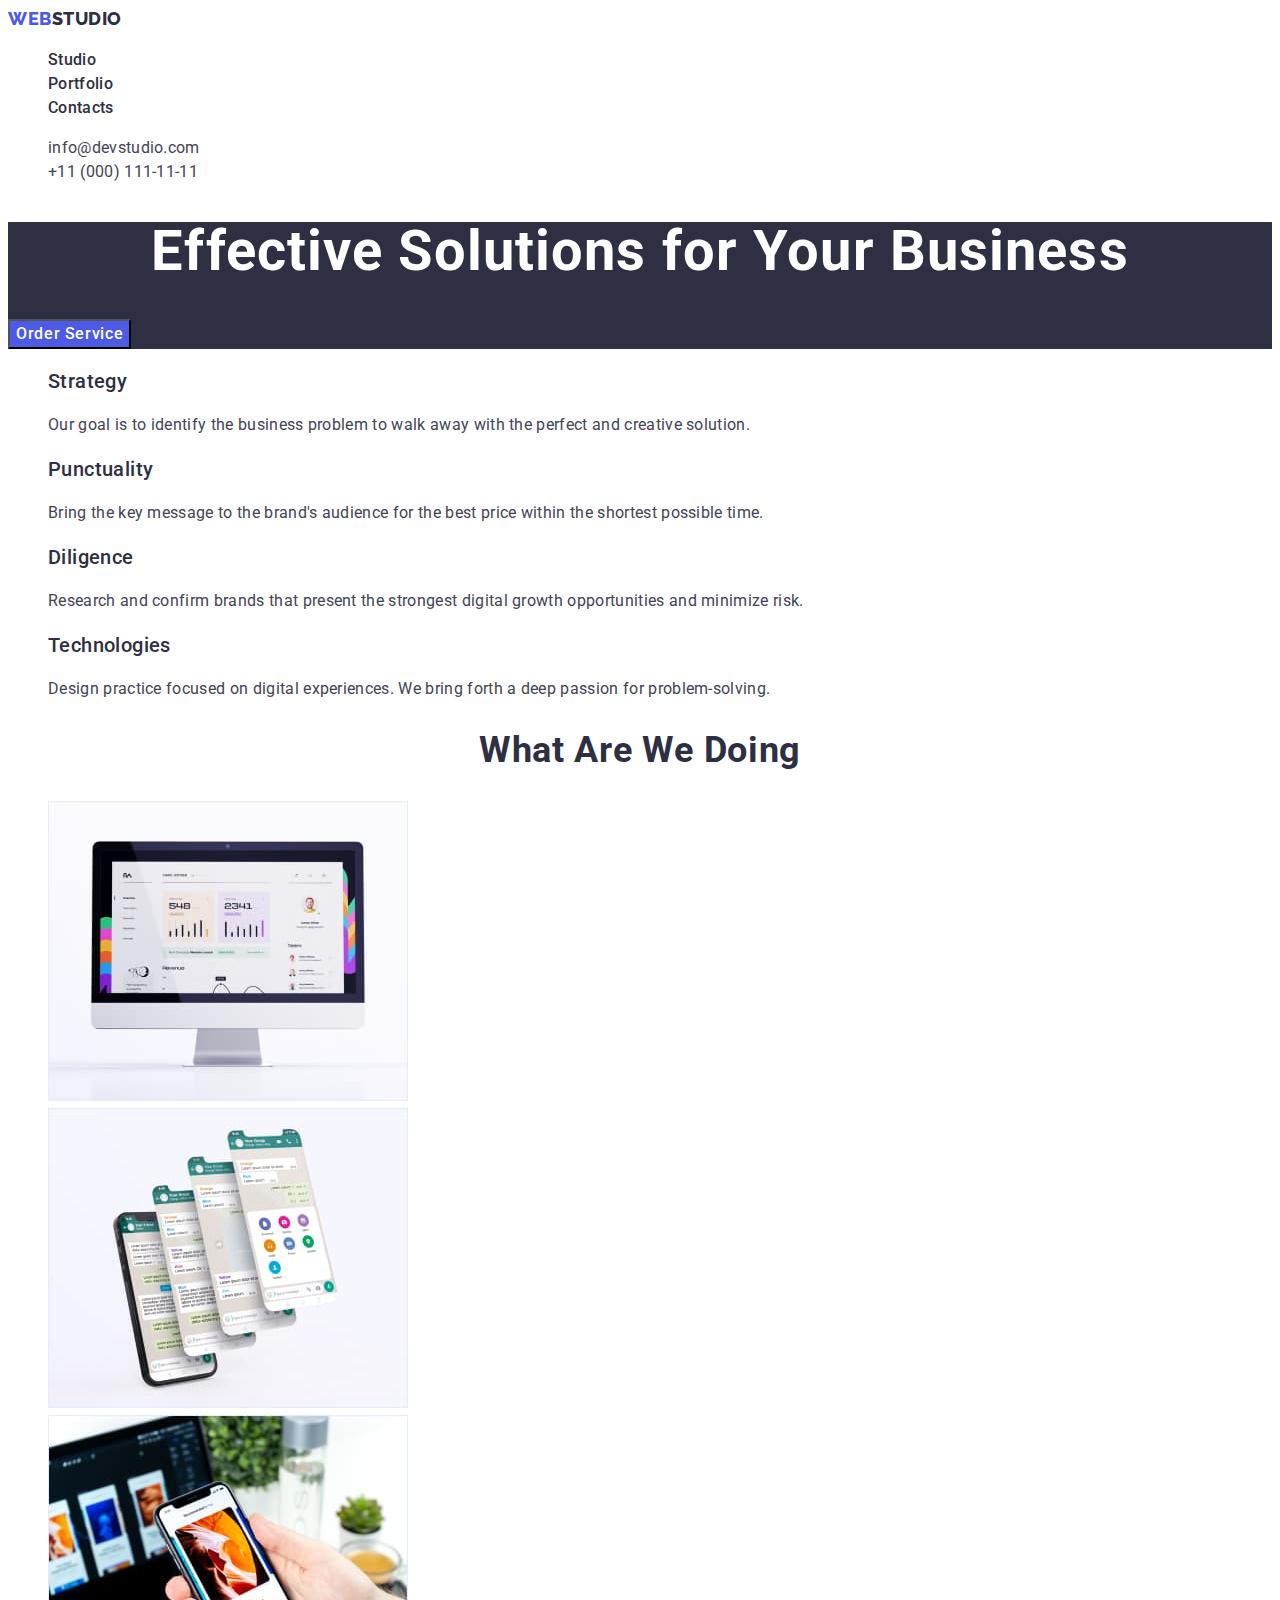
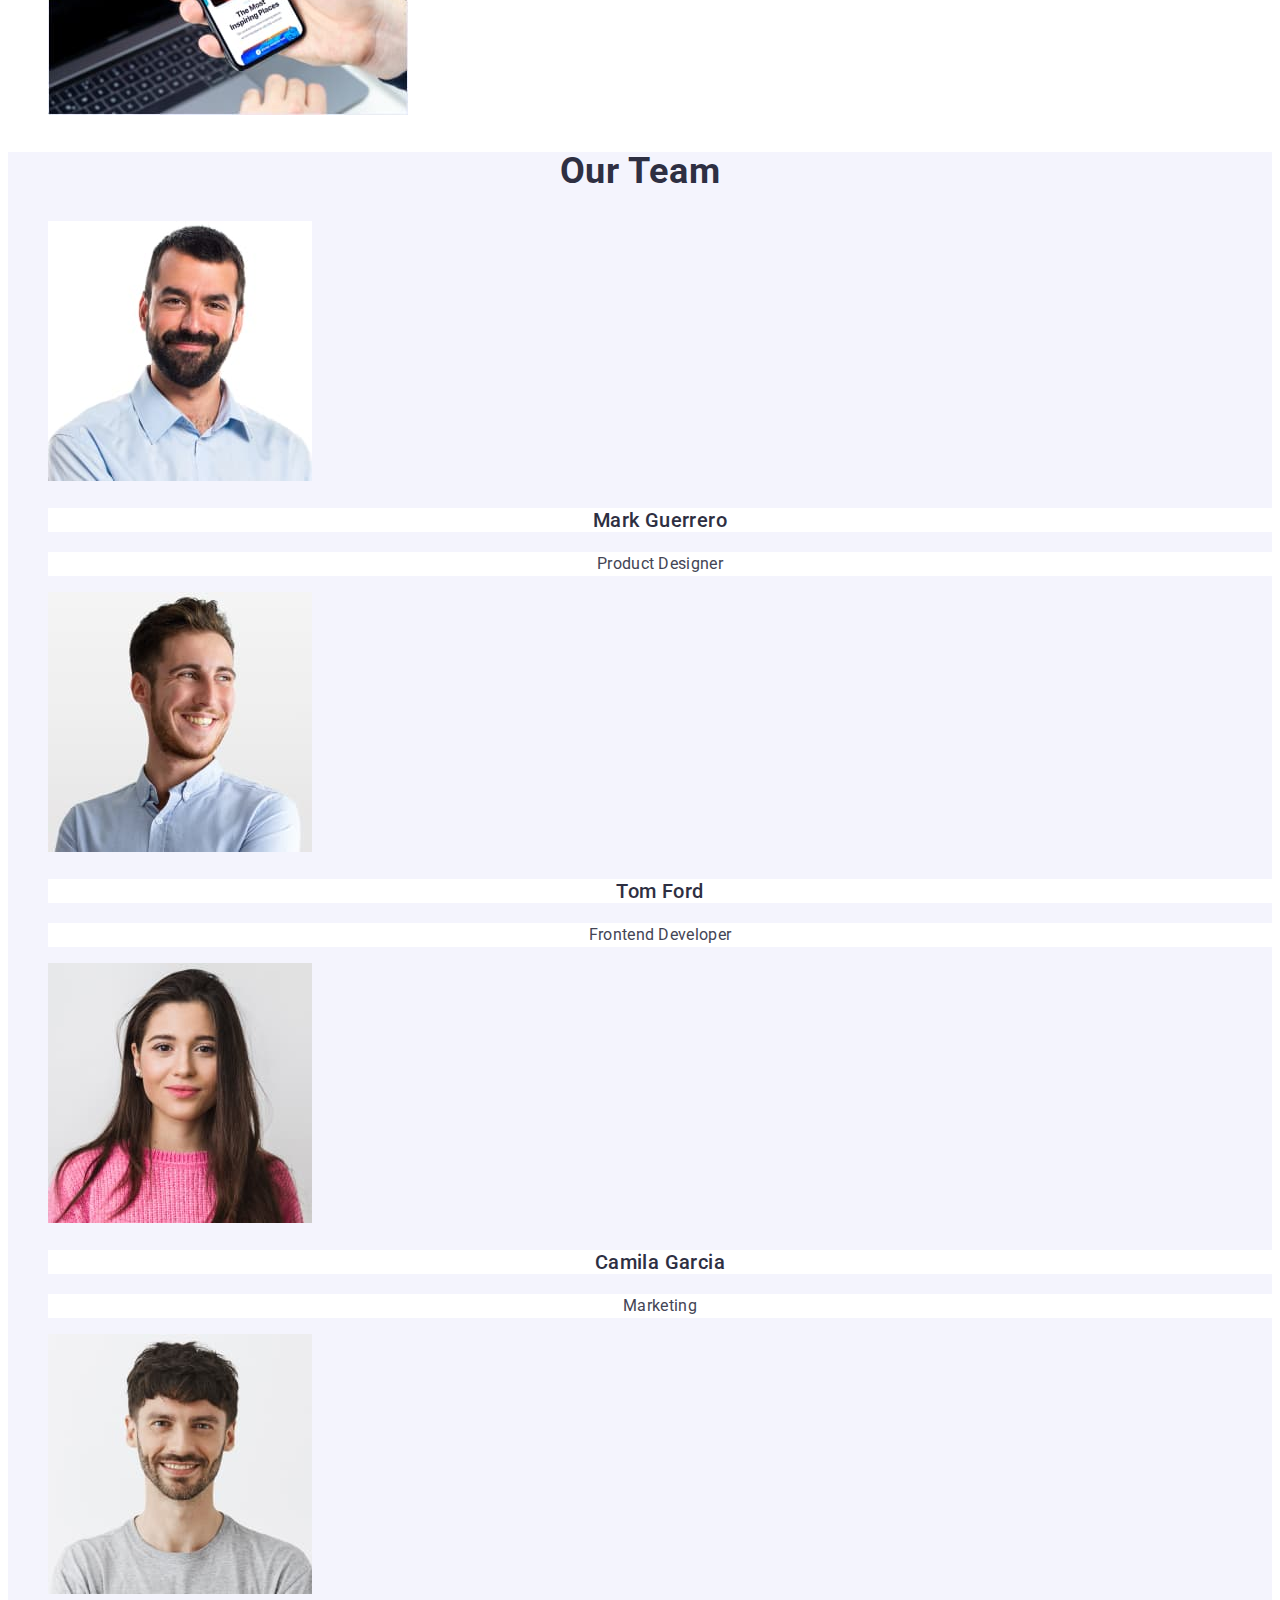
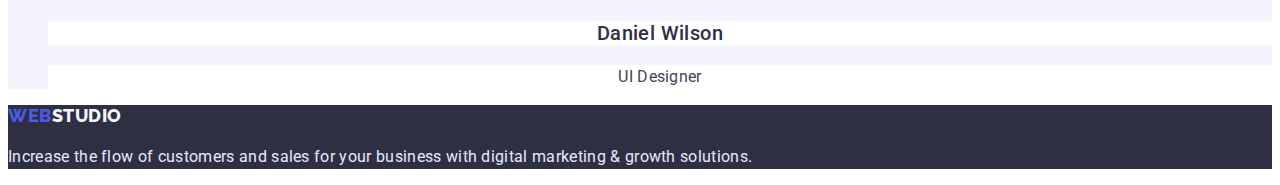
==== index.html @ 1eaaf230 "Initial commit" ====
<!DOCTYPE html>
<html lang="en">
  <head>
    <meta charset="UTF-8" />
    <meta http-equiv="X-UA-Compatible" content="IE=edge" />
    <meta name="viewport" content="width=device-width, initial-scale=1.0" />
    <title>WebStudio</title>
    <link rel="preconnect" href="https://fonts.googleapis.com" />
    <link rel="preconnect" href="https://fonts.gstatic.com" crossorigin />
    <link
      href="https://fonts.googleapis.com/css2?family=Raleway:wght@800&family=Roboto:wght@400;500;700;900&display=swap"
      rel="stylesheet"
    />
    <link rel="stylesheet" href="./css/styles.css" />
  </head>

  <body>
    <!-- Header -->
    <header>
      <nav>
        <a class="logo-link link" href="./index.html"
          >Web<span class="logo-element">Studio</span></a
        >
        <ul class="nav-list list">
          <li>
            <a class="nav-link link" href="./index.html">Studio</a>
          </li>
          <li>
            <a class="nav-link link" href="./portfolio.html">Portfolio</a>
          </li>
          <li><a class="nav-link link" href="">Contacts</a></li>
        </ul>
      </nav>
      <address class="adress">
        <ul class="list">
          <li>
            <a class="link address-link" href="mailto:info@devstudio.com"
              >info@devstudio.com</a
            >
          </li>
          <li>
            <a class="link address-link" href="tel:+110001111111"
              >+11 (000) 111-11-11</a
            >
          </li>
        </ul>
      </address>
    </header>

    <main>
      <!-- Hero -->

      <section class="hero-section">
        <h1 class="hero-caption">Effective Solutions for Your Business</h1>
        <button type="button" class="button">Order Service</button>
      </section>

      <!-- Our features -->

      <section class="section">
        <h2 class="section-caption hidden">Our features</h2>
        <ul class="list">
          <li>
            <h3 class="section-title">Strategy</h3>
            <p class="section-text">
              Our goal is to identify the business problem to walk away with the
              perfect and creative solution.
            </p>
          </li>
          <li>
            <h3 class="section-title">Punctuality</h3>
            <p class="section-text">
              Bring the key message to the brand's audience for the best price
              within the shortest possible time.
            </p>
          </li>
          <li>
            <h3 class="section-title">Diligence</h3>
            <p class="section-text">
              Research and confirm brands that present the strongest digital
              growth opportunities and minimize risk.
            </p>
          </li>
          <li>
            <h3 class="section-title">Technologies</h3>
            <p class="section-text">
              Design practice focused on digital experiences. We bring forth a
              deep passion for problem-solving.
            </p>
          </li>
        </ul>
      </section>

      <!-- What are we doing -->

      <section class="section">
        <h2 class="section-caption">What are we doing</h2>
        <ul class="list">
          <li>
            <img
              src="./images/s3img1.jpg"
              alt="a computer with an open website"
              width="360"
              height="300"
            />
          </li>
          <li>
            <img
              src="./images/s3img2.jpg"
              alt="smartphone with open aplications"
              width="360"
              height="300"
            />
          </li>
          <li>
            <img
              src="./images/s3img3.jpg"
              alt="smartphone with laptop on background"
              width="360"
              height="300"
            />
          </li>
        </ul>
      </section>

      <!-- Our Team -->

      <section class="section team">
        <h2 class="section-caption">Our team</h2>
        <ul class="list">
          <li>
            <img
              src="./images/s4img1.jpg"
              alt="Mark Guerrero's photo"
              width="264"
              height="260"
            />
            <h3 class="section-title">Mark Guerrero</h3>
            <p class="section-text">Product Designer</p>
          </li>
          <li>
            <img
              src="./images/s4img2.jpg"
              alt="Tom Ford's photo"
              width="264"
              height="260"
            />
            <h3 class="section-title">Tom Ford</h3>
            <p class="section-text">Frontend Developer</p>
          </li>
          <li>
            <img
              src="./images/s4img3.jpg"
              alt="Camila Garcia's photo"
              width="264"
              height="260"
            />
            <h3 class="section-title">Camila Garcia</h3>
            <p class="section-text">Marketing</p>
          </li>
          <li>
            <img
              src="./images/s4img4.jpg"
              alt="Daniel Wilson's photo"
              width="264"
              height="260"
            />
            <h3 class="section-title">Daniel Wilson</h3>
            <p class="section-text">UI Designer</p>
          </li>
        </ul>
      </section>
    </main>

    <!-- Footer -->

    <footer class="footer">
      <a class="link footer-link" href="./index.html"
        >Web<span class="footer-element">Studio</span></a
      >
      <p class="footer-text">
        Increase the flow of customers and sales for your business with digital
        marketing & growth solutions.
      </p>
    </footer>
  </body>
</html>
---- css/styles.css ----
:root {
  --iris-brand-color: #4d5ae5;
  --ocean-pressed-color: #404bbf;
  --navyblue-dark-color: #2e2f42;
  --green-success-color: #31d0aa;
  --slate-text-color: #434455;
  --lightslate-subtle-color: #8e8f99;
  --cornflower-accent-color: #e7e9fc;
  --cloud-light-color: #f4f4fd;
  --navyblue-modal-color: rgba(46, 47, 66, 0.4);
  --grey-hero-color: rgba(46, 47, 66, 0.7);
  --main-color: #fff;
  --font-weight-caption: 700;
  --font-size-caption: 36px;
  --font-weight-title: 500;
  --font-size-title: 20px;
}

/* --- Common styles --- */

body {
  font-family: "Roboto", sans-serif;
  line-height: 1.5;
  letter-spacing: 0.02em;
  color: var(--slate-text-color);
  background-color: var(--main-color);
}

.hidden {
  display: none;
}

.link {
  text-decoration: none;
}

.list {
  list-style: none;
}

.section-caption {
  font-weight: var(--font-weight-caption);
  font-size: var(--font-size-caption);
  line-height: 1.11;
  text-align: center;
  letter-spacing: 0.02em;
  text-transform: capitalize;
  color: var(--navyblue-dark-color);
}

.section-title {
  font-weight: var(--font-weight-title);
  font-size: var(--font-size-title);
  line-height: 1.2;
  letter-spacing: 0.02em;
  color: var(--navyblue-dark-color);
}

.section-text {
  font-size: 16px;
  line-height: 1.5;
  letter-spacing: 0.02em;
  color: var(--slate-text-color);
}

.button {
  cursor: pointer;
  font-family: "Roboto", sans-serif;
  font-weight: var(--font-weight-title);
  font-size: 16px;
  line-height: 1.5;
  letter-spacing: 0.04em;
  color: var(--main-color);
  background-color: var(--iris-brand-color);
}

.button:hover {
  background-color: var(--ocean-pressed-color);
}

/* --- Header --- */

.logo-link {
  font-family: "Raleway", sans-serif;
  font-weight: 800;
  font-size: 18px;
  /* autocheck error */
  line-height: 1.17;
  letter-spacing: 0.03em;
  text-transform: uppercase;
  color: var(--iris-brand-color);
}

.logo-element {
  color: var(--navyblue-dark-color);
}

.nav-link {
  font-weight: 500;
  font-size: 16px;
  line-height: 1.5;
  letter-spacing: 0.02em;
  color: var(--navyblue-dark-color);
}

.nav-link:hover,
.nav-link:focus {
  color: var(--ocean-pressed-color);
}

/* .nav-list .link.active {
  color: var(--ocean-pressed-color);
} */

.adress {
  font-style: normal;
}
.address-link {
  color: var(--slate-text-color);
}

.address-link:hover,
.address-link:focus {
  color: var(--ocean-pressed-color);
}

/* --- Hero section ---  */
.hero-section {
  background-color: var(--navyblue-dark-color);
}

.hero-caption {
  font-weight: var(--font-weight-caption);
  font-size: 56px;
  line-height: 1.07;
  text-align: center;
  letter-spacing: 0.02em;
  color: var(--main-color);
}

/* --- Our features section --- */
/* --- What are we doing section --- */

/* --- Our Team Section--- */

.team .section-title,
.team .section-text {
  background-color: var(--main-color);
  text-align: center;
}

.team {
  background-color: var(--cloud-light-color);
}

/* --- Footer --- */

.footer {
  background-color: var(--navyblue-dark-color);
}

.footer-link {
  font-family: "Raleway", sans-serif;
  font-weight: 800;
  font-size: 18px;
  line-height: 1.17;
  letter-spacing: 0.03em;
  text-transform: uppercase;
  color: var(--iris-brand-color);
}

.footer-element {
  color: var(--cloud-light-color);
}

.footer-text {
  color: var(--cornflower-accent-color);
}

/* --- Portfolio page --- */

.examples .button {
  color: var(--iris-brand-color);
  background-color: var(--cloud-light-color);
}

.examples .button:hover {
  color: var(--main-color);
  background-color: var(--ocean-pressed-color);
}
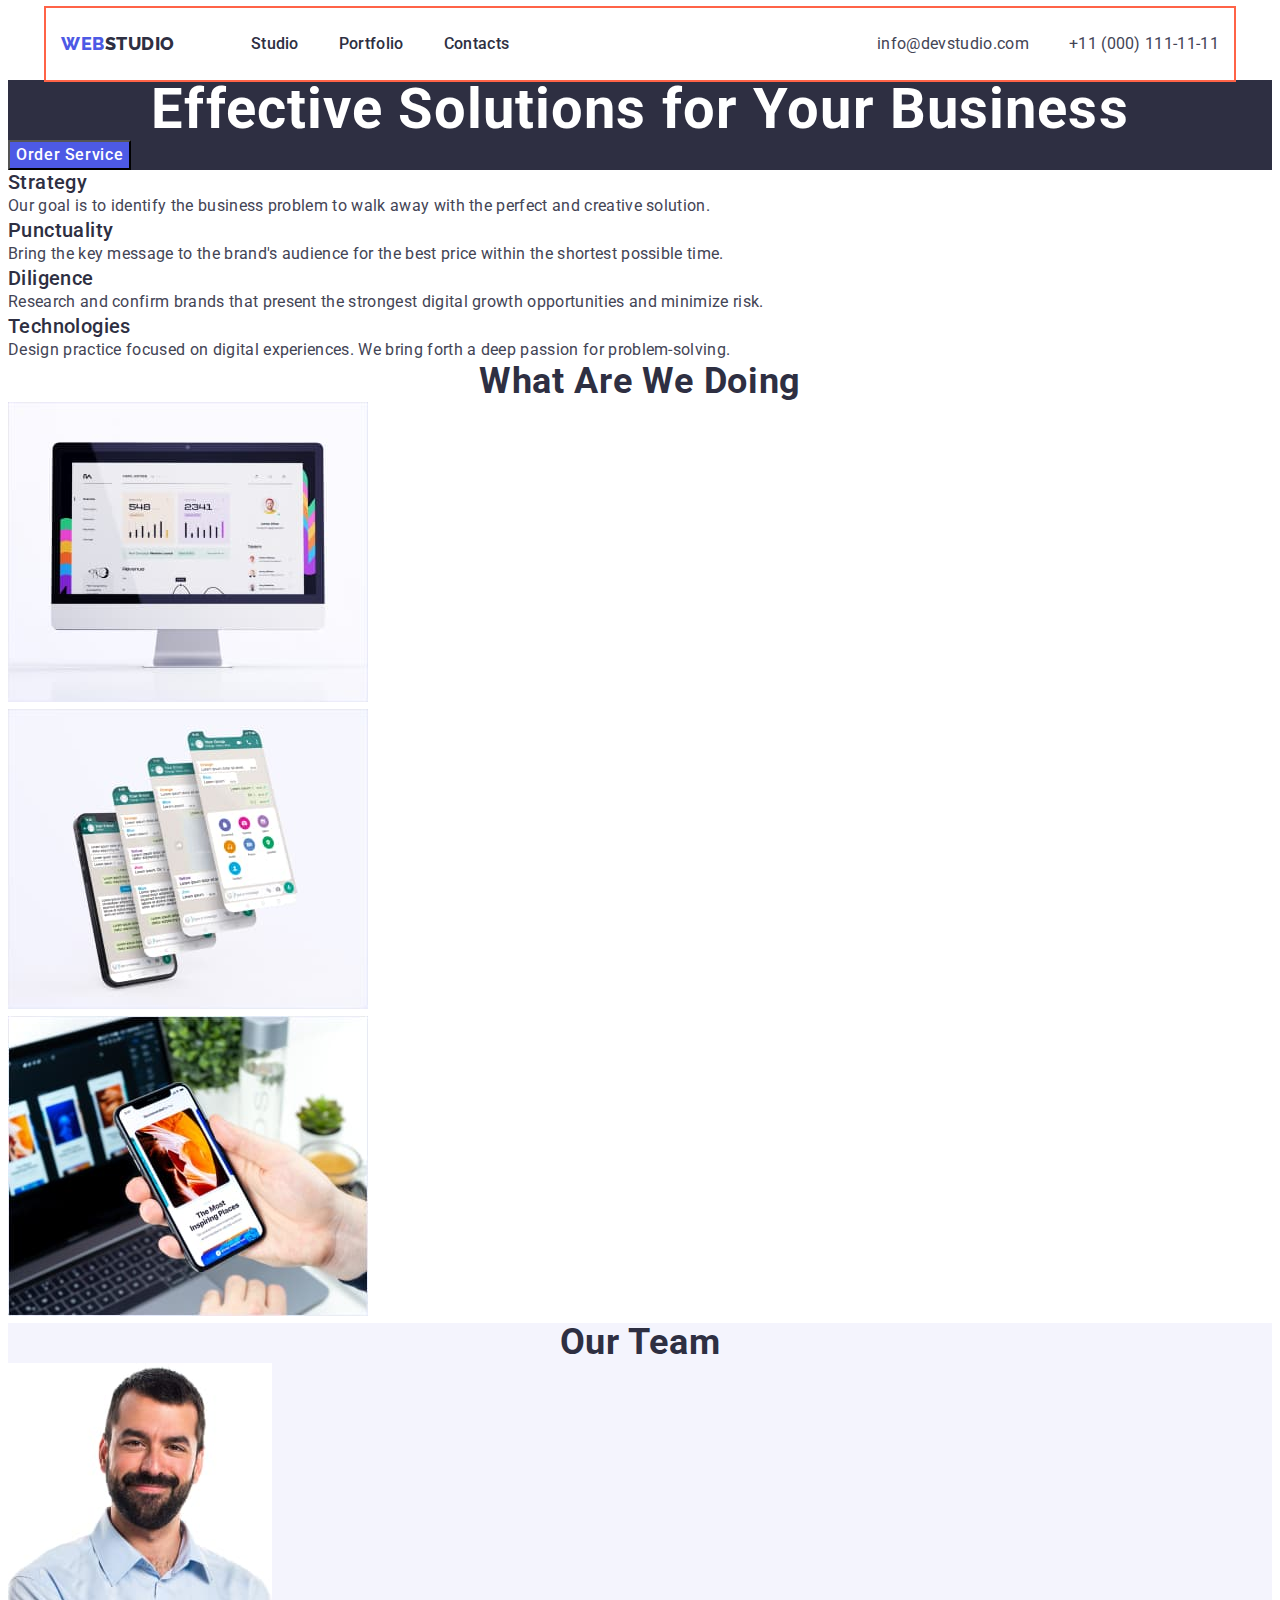
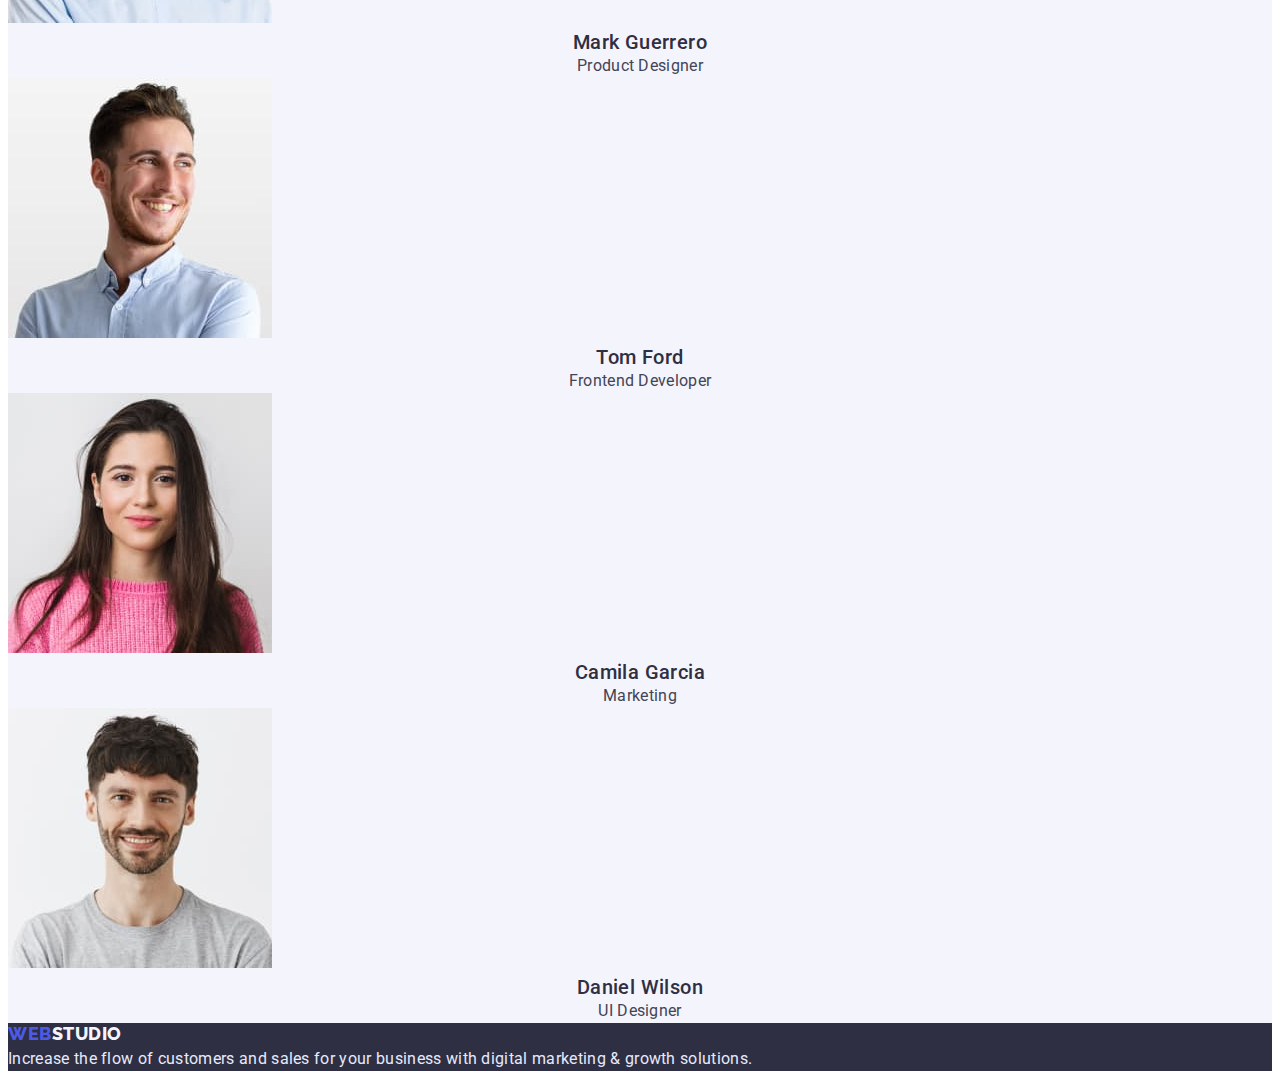
==== commit 94f24ad2: "header changes" ====
--- a/index.html
+++ b/index.html
@@ -5,6 +5,13 @@
     <meta http-equiv="X-UA-Compatible" content="IE=edge" />
     <meta name="viewport" content="width=device-width, initial-scale=1.0" />
     <title>WebStudio</title>
+    <link
+      rel="stylesheet"
+      href="https://cdnjs.cloudflare.com/ajax/libs/modern-normalize/1.1.0/modern-normalize.min.css"
+      integrity="sha512-wpPYUAdjBVSE4KJnH1VR1HeZfpl1ub8YT/NKx4PuQ5NmX2tKuGu6U/JRp5y+Y8XG2tV+wKQpNHVUX03MfMFn9Q=="
+      crossorigin="anonymous"
+      referrerpolicy="no-referrer"
+    />
     <link rel="preconnect" href="https://fonts.googleapis.com" />
     <link rel="preconnect" href="https://fonts.gstatic.com" crossorigin />
     <link
@@ -16,35 +23,37 @@
 
   <body>
     <!-- Header -->
-    <header>
-      <nav>
-        <a class="logo-link link" href="./index.html"
-          >Web<span class="logo-element">Studio</span></a
-        >
-        <ul class="nav-list list">
-          <li>
-            <a class="nav-link link" href="./index.html">Studio</a>
-          </li>
-          <li>
-            <a class="nav-link link" href="./portfolio.html">Portfolio</a>
-          </li>
-          <li><a class="nav-link link" href="">Contacts</a></li>
-        </ul>
-      </nav>
-      <address class="adress">
-        <ul class="list">
-          <li>
-            <a class="link address-link" href="mailto:info@devstudio.com"
-              >info@devstudio.com</a
-            >
-          </li>
-          <li>
-            <a class="link address-link" href="tel:+110001111111"
-              >+11 (000) 111-11-11</a
-            >
-          </li>
-        </ul>
-      </address>
+    <header class="header">
+      <div class="container header-container">
+        <nav class="nav-container">
+          <a class="logo-link link" href="./index.html"
+            >Web<span class="logo-element">Studio</span></a
+          >
+          <ul class="nav-list list">
+            <li>
+              <a class="nav-link link" href="./index.html">Studio</a>
+            </li>
+            <li>
+              <a class="nav-link link" href="./portfolio.html">Portfolio</a>
+            </li>
+            <li><a class="nav-link link" href="">Contacts</a></li>
+          </ul>
+        </nav>
+        <address class="adress">
+          <ul class="address-list list">
+            <li>
+              <a class="link address-link" href="mailto:info@devstudio.com"
+                >info@devstudio.com</a
+              >
+            </li>
+            <li>
+              <a class="link address-link" href="tel:+110001111111"
+                >+11 (000) 111-11-11</a
+              >
+            </li>
+          </ul>
+        </address>
+      </div>
     </header>
 
     <main>
--- a/css/styles.css
+++ b/css/styles.css
@@ -20,12 +20,24 @@
 
 body {
   font-family: "Roboto", sans-serif;
+  font-size: 16px;
   line-height: 1.5;
   letter-spacing: 0.02em;
   color: var(--slate-text-color);
   background-color: var(--main-color);
 }
 
+h1,
+h2,
+h3,
+h4,
+h5,
+h6,
+p,
+ul {
+  margin: 0;
+}
+
 .hidden {
   display: none;
 }
@@ -36,6 +48,8 @@
 
 .list {
   list-style: none;
+  padding: 0;
+  margin: 0;
 }
 
 .section-caption {
@@ -78,29 +92,56 @@
   background-color: var(--ocean-pressed-color);
 }
 
-/* --- Header --- */
+.container {
+  width: 1158px;
+  padding: 0 15px;
+  margin: 0 auto;
+  outline: 2px solid tomato;
+}
+
+/* ---------- Header ---------- */
+
+.header-container {
+  display: flex;
+  align-items: center;
+}
+
+.nav-container {
+  display: flex;
+  align-items: center;
+}
 
 .logo-link {
   font-family: "Raleway", sans-serif;
   font-weight: 800;
   font-size: 18px;
-  /* autocheck error */
   line-height: 1.17;
   letter-spacing: 0.03em;
   text-transform: uppercase;
   color: var(--iris-brand-color);
+  padding-top: 24px;
+  padding-bottom: 24px;
 }
 
 .logo-element {
   color: var(--navyblue-dark-color);
 }
 
+.nav-list {
+  display: flex;
+  margin-left: 76px;
+  gap: 40px;
+}
+
 .nav-link {
+  display: block;
   font-weight: 500;
   font-size: 16px;
   line-height: 1.5;
   letter-spacing: 0.02em;
   color: var(--navyblue-dark-color);
+  padding-top: 24px;
+  padding-bottom: 24px;
 }
 
 .nav-link:hover,
@@ -108,15 +149,20 @@
   color: var(--ocean-pressed-color);
 }
 
-/* .nav-list .link.active {
-  color: var(--ocean-pressed-color);
-} */
-
 .adress {
   font-style: normal;
-}
+  margin-left: auto;
+}
+
+.address-list {
+  display: flex;
+  gap: 40px;
+}
+
 .address-link {
   color: var(--slate-text-color);
+  padding-top: 24px;
+  padding-bottom: 24px;
 }
 
 .address-link:hover,
@@ -145,7 +191,6 @@
 
 .team .section-title,
 .team .section-text {
-  background-color: var(--main-color);
   text-align: center;
 }
 
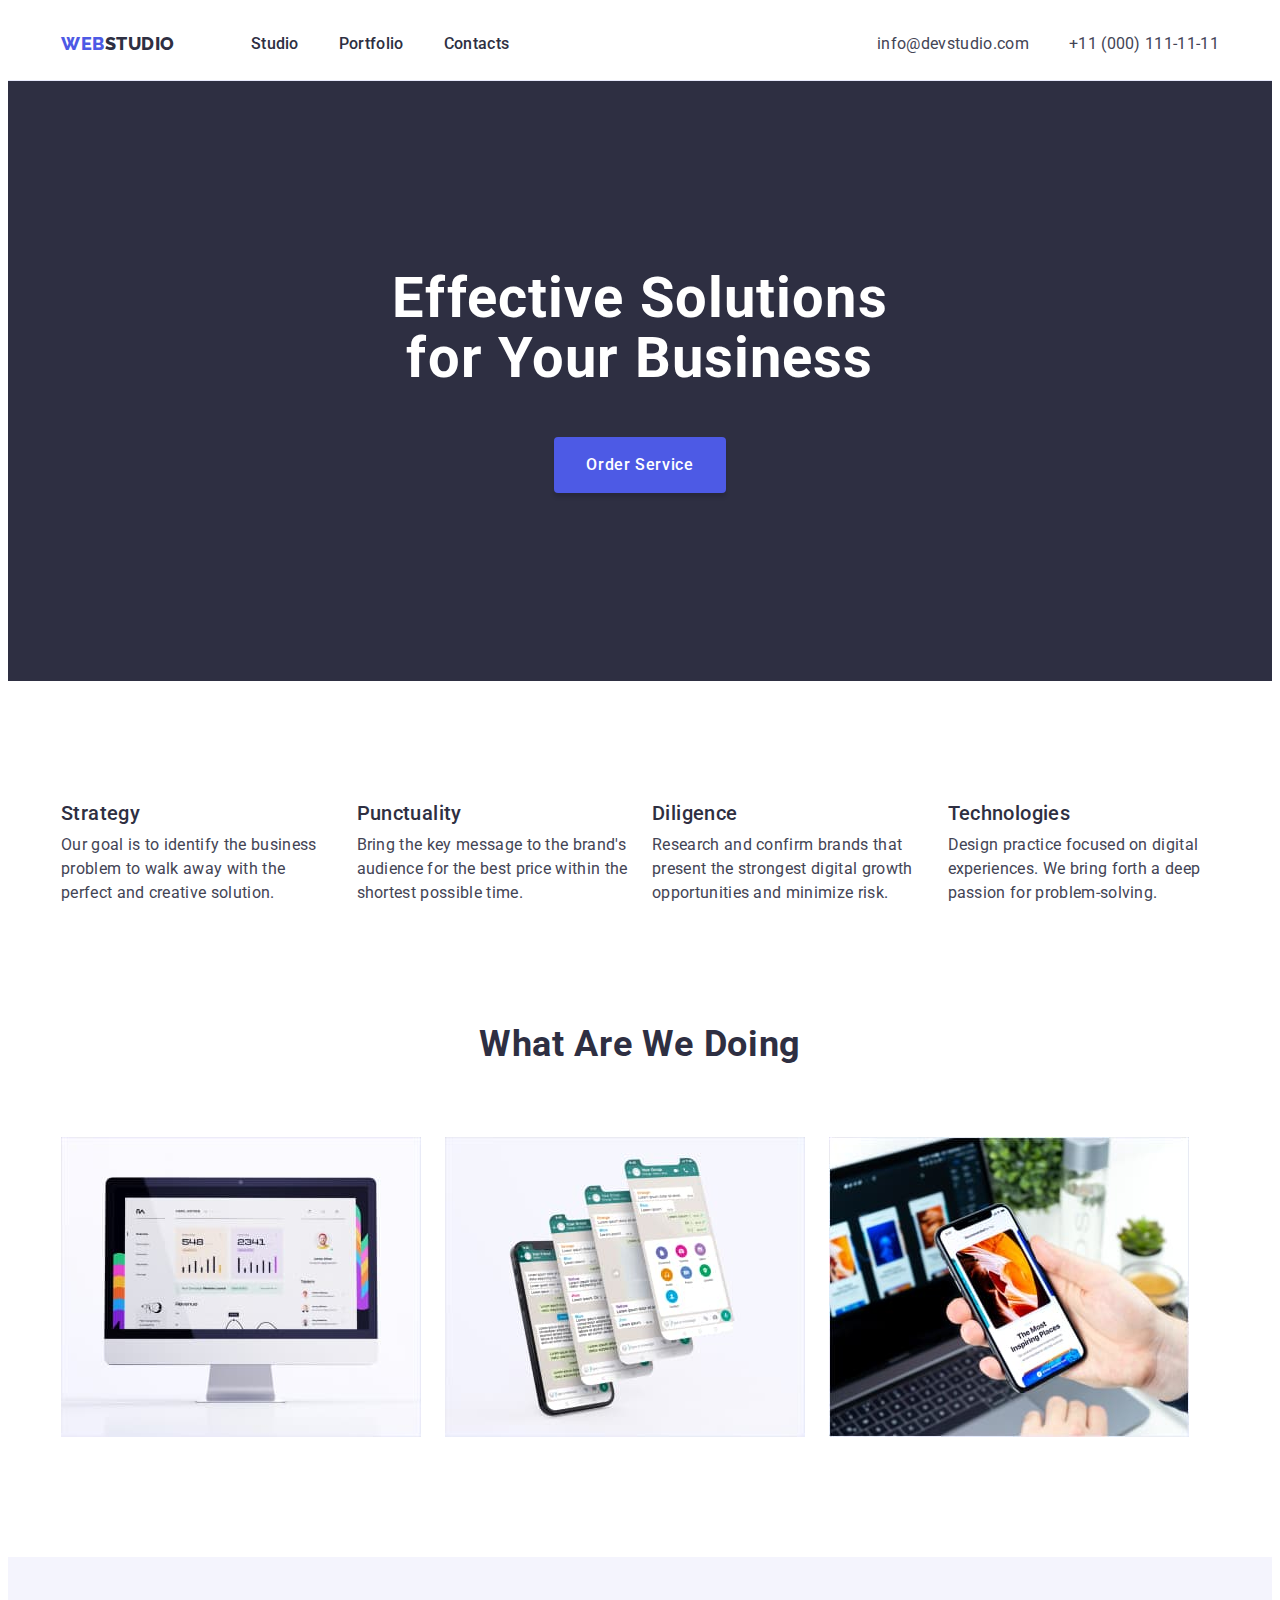
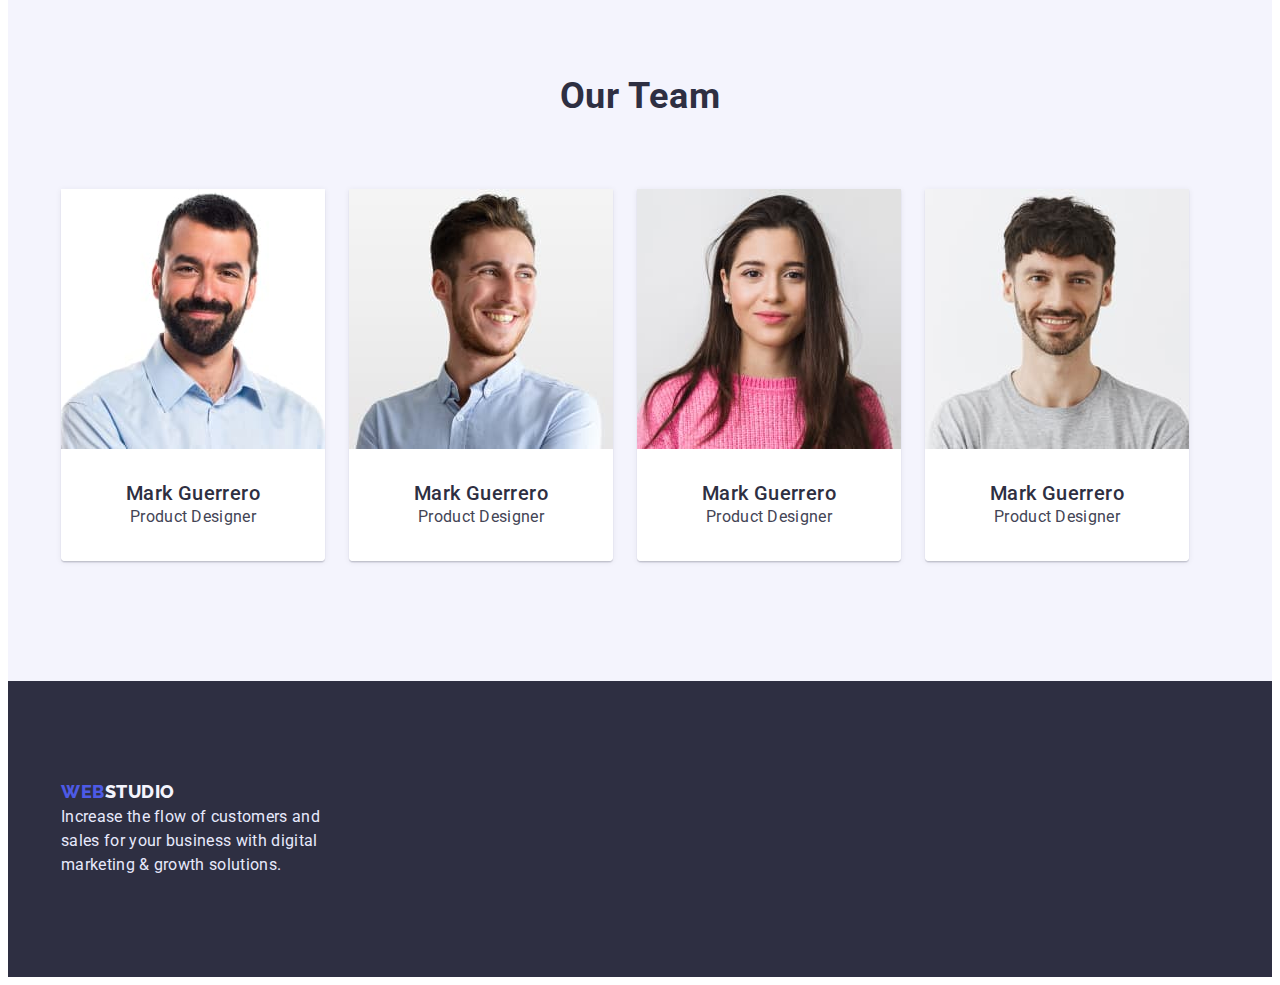
==== commit f612a942: "home work 3 pre-release" ====
--- a/index.html
+++ b/index.html
@@ -60,137 +60,164 @@
       <!-- Hero -->
 
       <section class="hero-section">
-        <h1 class="hero-caption">Effective Solutions for Your Business</h1>
-        <button type="button" class="button">Order Service</button>
+        <div class="container hero-container">
+          <h1 class="hero-caption">Effective Solutions for Your Business</h1>
+          <button type="button" class="button hero-button">
+            Order Service
+          </button>
+        </div>
       </section>
 
       <!-- Our features -->
 
       <section class="section">
-        <h2 class="section-caption hidden">Our features</h2>
-        <ul class="list">
-          <li>
-            <h3 class="section-title">Strategy</h3>
-            <p class="section-text">
-              Our goal is to identify the business problem to walk away with the
-              perfect and creative solution.
-            </p>
-          </li>
-          <li>
-            <h3 class="section-title">Punctuality</h3>
-            <p class="section-text">
-              Bring the key message to the brand's audience for the best price
-              within the shortest possible time.
-            </p>
-          </li>
-          <li>
-            <h3 class="section-title">Diligence</h3>
-            <p class="section-text">
-              Research and confirm brands that present the strongest digital
-              growth opportunities and minimize risk.
-            </p>
-          </li>
-          <li>
-            <h3 class="section-title">Technologies</h3>
-            <p class="section-text">
-              Design practice focused on digital experiences. We bring forth a
-              deep passion for problem-solving.
-            </p>
-          </li>
-        </ul>
+        <div class="container">
+          <h2 class="section-caption visually-hidden">Our features</h2>
+          <ul class="features-list list">
+            <li class="item">
+              <h3 class="section-title">Strategy</h3>
+              <p class="section-text">
+                Our goal is to identify the business problem to walk away with
+                the perfect and creative solution.
+              </p>
+            </li>
+            <li class="item">
+              <h3 class="section-title">Punctuality</h3>
+              <p class="section-text">
+                Bring the key message to the brand's audience for the best price
+                within the shortest possible time.
+              </p>
+            </li>
+            <li class="item">
+              <h3 class="section-title">Diligence</h3>
+              <p class="section-text">
+                Research and confirm brands that present the strongest digital
+                growth opportunities and minimize risk.
+              </p>
+            </li>
+            <li class="item">
+              <h3 class="section-title">Technologies</h3>
+              <p class="section-text">
+                Design practice focused on digital experiences. We bring forth a
+                deep passion for problem-solving.
+              </p>
+            </li>
+          </ul>
+        </div>
       </section>
 
       <!-- What are we doing -->
 
-      <section class="section">
-        <h2 class="section-caption">What are we doing</h2>
-        <ul class="list">
-          <li>
-            <img
-              src="./images/s3img1.jpg"
-              alt="a computer with an open website"
-              width="360"
-              height="300"
-            />
-          </li>
-          <li>
-            <img
-              src="./images/s3img2.jpg"
-              alt="smartphone with open aplications"
-              width="360"
-              height="300"
-            />
-          </li>
-          <li>
-            <img
-              src="./images/s3img3.jpg"
-              alt="smartphone with laptop on background"
-              width="360"
-              height="300"
-            />
-          </li>
-        </ul>
+      <section class="section work">
+        <div class="container">
+          <h2 class="section-caption">What are we doing</h2>
+          <ul class="work-list list">
+            <li>
+              <img
+                class="img-attribute"
+                src="./images/s3img1.jpg"
+                alt="a computer with an open website"
+                width="360"
+                height="300"
+              />
+            </li>
+            <li>
+              <img
+                class="img-attribute"
+                src="./images/s3img2.jpg"
+                alt="smartphone with open aplications"
+                width="360"
+                height="300"
+              />
+            </li>
+            <li>
+              <img
+                class="img-attribute"
+                src="./images/s3img3.jpg"
+                alt="smartphone with laptop on background"
+                width="360"
+                height="300"
+              />
+            </li>
+          </ul>
+        </div>
       </section>
 
       <!-- Our Team -->
 
       <section class="section team">
-        <h2 class="section-caption">Our team</h2>
-        <ul class="list">
-          <li>
-            <img
-              src="./images/s4img1.jpg"
-              alt="Mark Guerrero's photo"
-              width="264"
-              height="260"
-            />
-            <h3 class="section-title">Mark Guerrero</h3>
-            <p class="section-text">Product Designer</p>
-          </li>
-          <li>
-            <img
-              src="./images/s4img2.jpg"
-              alt="Tom Ford's photo"
-              width="264"
-              height="260"
-            />
-            <h3 class="section-title">Tom Ford</h3>
-            <p class="section-text">Frontend Developer</p>
-          </li>
-          <li>
-            <img
-              src="./images/s4img3.jpg"
-              alt="Camila Garcia's photo"
-              width="264"
-              height="260"
-            />
-            <h3 class="section-title">Camila Garcia</h3>
-            <p class="section-text">Marketing</p>
-          </li>
-          <li>
-            <img
-              src="./images/s4img4.jpg"
-              alt="Daniel Wilson's photo"
-              width="264"
-              height="260"
-            />
-            <h3 class="section-title">Daniel Wilson</h3>
-            <p class="section-text">UI Designer</p>
-          </li>
-        </ul>
+        <div class="container">
+          <h2 class="section-caption">Our team</h2>
+          <ul class="team-list list">
+            <li class="team-card">
+              <img
+                class="img-attribute"
+                src="./images/s4img1.jpg"
+                alt="Mark Guerrero's photo"
+                width="264"
+                height="260"
+              />
+              <div class="team-member">
+                <h3 class="section-title">Mark Guerrero</h3>
+                <p class="section-text">Product Designer</p>
+              </div>
+            </li>
+            <li class="team-card">
+              <img
+                class="img-attribute"
+                src="./images/s4img2.jpg"
+                alt="Tom Ford's photo"
+                width="264"
+                height="260"
+              />
+              <div class="team-member">
+                <h3 class="section-title">Mark Guerrero</h3>
+                <p class="section-text">Product Designer</p>
+              </div>
+            </li>
+            <li class="team-card">
+              <img
+                class="img-attribute"
+                src="./images/s4img3.jpg"
+                alt="Camila Garcia's photo"
+                width="264"
+                height="260"
+              />
+              <div class="team-member">
+                <h3 class="section-title">Mark Guerrero</h3>
+                <p class="section-text">Product Designer</p>
+              </div>
+            </li>
+            <li class="team-card">
+              <img
+                class="img-attribute"
+                src="./images/s4img4.jpg"
+                alt="Daniel Wilson's photo"
+                width="264"
+                height="260"
+              />
+              <div class="team-member">
+                <h3 class="section-title">Mark Guerrero</h3>
+                <p class="section-text">Product Designer</p>
+              </div>
+            </li>
+          </ul>
+        </div>
       </section>
     </main>
 
     <!-- Footer -->
 
     <footer class="footer">
-      <a class="link footer-link" href="./index.html"
-        >Web<span class="footer-element">Studio</span></a
-      >
-      <p class="footer-text">
-        Increase the flow of customers and sales for your business with digital
-        marketing & growth solutions.
-      </p>
+      <div class="container footer-container">
+        <a class="link footer-link" href="./index.html"
+          >Web<span class="footer-element">Studio</span></a
+        >
+        <p class="footer-text">
+          Increase the flow of customers and sales for your business with
+          digital marketing & growth solutions.
+        </p>
+      </div>
     </footer>
   </body>
 </html>
--- a/css/styles.css
+++ b/css/styles.css
@@ -38,8 +38,17 @@
   margin: 0;
 }
 
-.hidden {
-  display: none;
+.visually-hidden {
+  position: absolute;
+  width: 1px;
+  height: 1px;
+  margin: -1px;
+  border: 0;
+  padding: 0;
+  white-space: nowrap;
+  clip-path: inset(100%);
+  clip: rect(0 0 0 0);
+  overflow: hidden;
 }
 
 .link {
@@ -52,7 +61,13 @@
   margin: 0;
 }
 
+.section {
+  padding-top: 120px;
+  padding-bottom: 120px;
+}
+
 .section-caption {
+  margin-bottom: 72px;
   font-weight: var(--font-weight-caption);
   font-size: var(--font-size-caption);
   line-height: 1.11;
@@ -79,29 +94,40 @@
 
 .button {
   cursor: pointer;
-  font-family: "Roboto", sans-serif;
+  font-family: inherit;
   font-weight: var(--font-weight-title);
   font-size: 16px;
   line-height: 1.5;
   letter-spacing: 0.04em;
   color: var(--main-color);
   background-color: var(--iris-brand-color);
+  border-radius: 4px;
+  border: none;
 }
 
 .button:hover {
   background-color: var(--ocean-pressed-color);
+}
+
+.img-attribute {
+  display: block;
+  max-width: 100%;
+  height: auto;
 }
 
 .container {
   width: 1158px;
   padding: 0 15px;
   margin: 0 auto;
-  outline: 2px solid tomato;
 }
 
 /* ---------- Header ---------- */
 
-.header-container {
+.header {
+  border-bottom: 1px solid var(--cornflower-accent-color);
+}
+
+.container.header-container {
   display: flex;
   align-items: center;
 }
@@ -173,19 +199,53 @@
 /* --- Hero section ---  */
 .hero-section {
   background-color: var(--navyblue-dark-color);
+  text-align: center;
+}
+.hero-container {
+  padding-top: 188px;
+  padding-bottom: 188px;
 }
 
 .hero-caption {
   font-weight: var(--font-weight-caption);
   font-size: 56px;
   line-height: 1.07;
-  text-align: center;
   letter-spacing: 0.02em;
   color: var(--main-color);
+  max-width: 496px;
+  margin: 0 auto 48px;
+}
+
+.hero-button {
+  padding: 16px 32px;
+  box-shadow: 0px 4px 4px rgba(0, 0, 0, 0.15);
 }
 
 /* --- Our features section --- */
+
+.features-list {
+  display: flex;
+  gap: 24px;
+}
+
+.features-list .item {
+  flex-basis: calc((100% - 3 * 24px) / 4);
+}
+
+.features-list .section-title {
+  margin-bottom: 8px;
+}
+
 /* --- What are we doing section --- */
+
+.work {
+  padding-top: 0;
+}
+
+.work-list {
+  display: flex;
+  gap: 24px;
+}
 
 /* --- Our Team Section--- */
 
@@ -194,14 +254,36 @@
   text-align: center;
 }
 
+.team-list {
+  display: flex;
+  gap: 24px;
+}
+
 .team {
   background-color: var(--cloud-light-color);
 }
 
+.team-card {
+  box-shadow: 0px 1px 6px rgba(46, 47, 66, 0.08),
+    0px 1px 1px rgba(46, 47, 66, 0.16), 0px 2px 1px rgba(46, 47, 66, 0.08);
+  border-radius: 0px 0px 4px 4px;
+}
+
+.team-member {
+  padding: 32px 16px;
+  background-color: var(--main-color);
+  border-radius: 0px 0px 4px 4px;
+}
+
 /* --- Footer --- */
 
 .footer {
   background-color: var(--navyblue-dark-color);
+}
+
+.footer-container {
+  padding-top: 100px;
+  padding-bottom: 100px;
 }
 
 .footer-link {
@@ -212,6 +294,7 @@
   letter-spacing: 0.03em;
   text-transform: uppercase;
   color: var(--iris-brand-color);
+  margin-bottom: 16px;
 }
 
 .footer-element {
@@ -220,16 +303,57 @@
 
 .footer-text {
   color: var(--cornflower-accent-color);
+  max-width: 264px;
+  /* margin-top: 16px; */
 }
 
 /* --- Portfolio page --- */
 
+.examples {
+  padding-top: 96px;
+}
+
 .examples .button {
+  padding: 12px 24px;
   color: var(--iris-brand-color);
   background-color: var(--cloud-light-color);
-}
-
-.examples .button:hover {
+  border: 1px solid var(--cornflower-accent-color);
+  border-radius: 4px;
+}
+
+.examples .button:hover,
+.examples .button:focus {
   color: var(--main-color);
   background-color: var(--ocean-pressed-color);
-}
+  box-shadow: 0px 3px 1px rgba(0, 0, 0, 0.1), 0px 2px 1px rgba(0, 0, 0, 0.08),
+    0px 2px 2px rgba(0, 0, 0, 0.12);
+  border-radius: 4px;
+  border: none;
+}
+
+.button-list {
+  display: flex;
+  justify-content: center;
+  gap: 24px;
+  margin: 0 auto 72px;
+}
+
+.examples-list {
+  display: flex;
+  flex-wrap: wrap;
+  gap: 48px 24px;
+}
+
+.examples-list .section-title {
+  margin-bottom: 8px;
+}
+
+.example-item {
+  flex-basis: calc((100% - 2 * 24px) / 3);
+}
+
+.example-card {
+  padding: 32px 16px;
+  border: 1px solid var(--cornflower-accent-color);
+  border-top: none;
+}
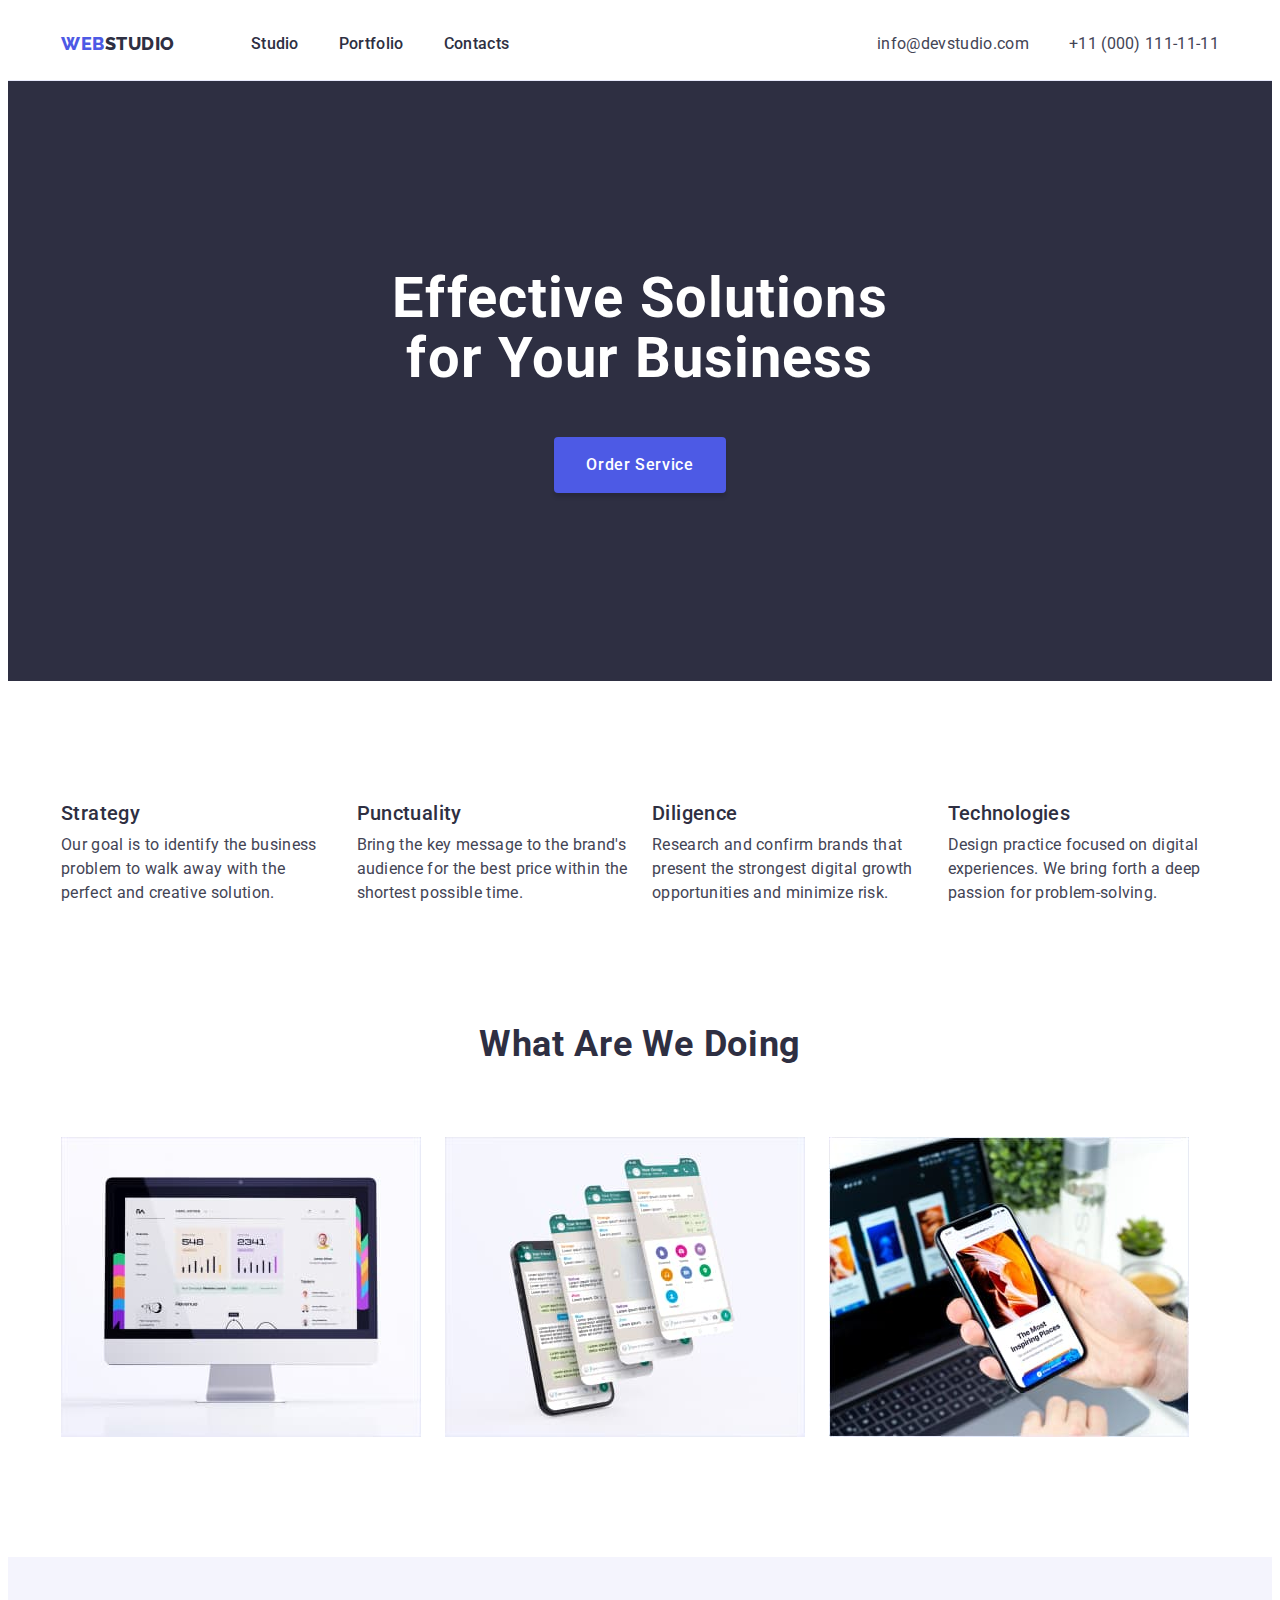
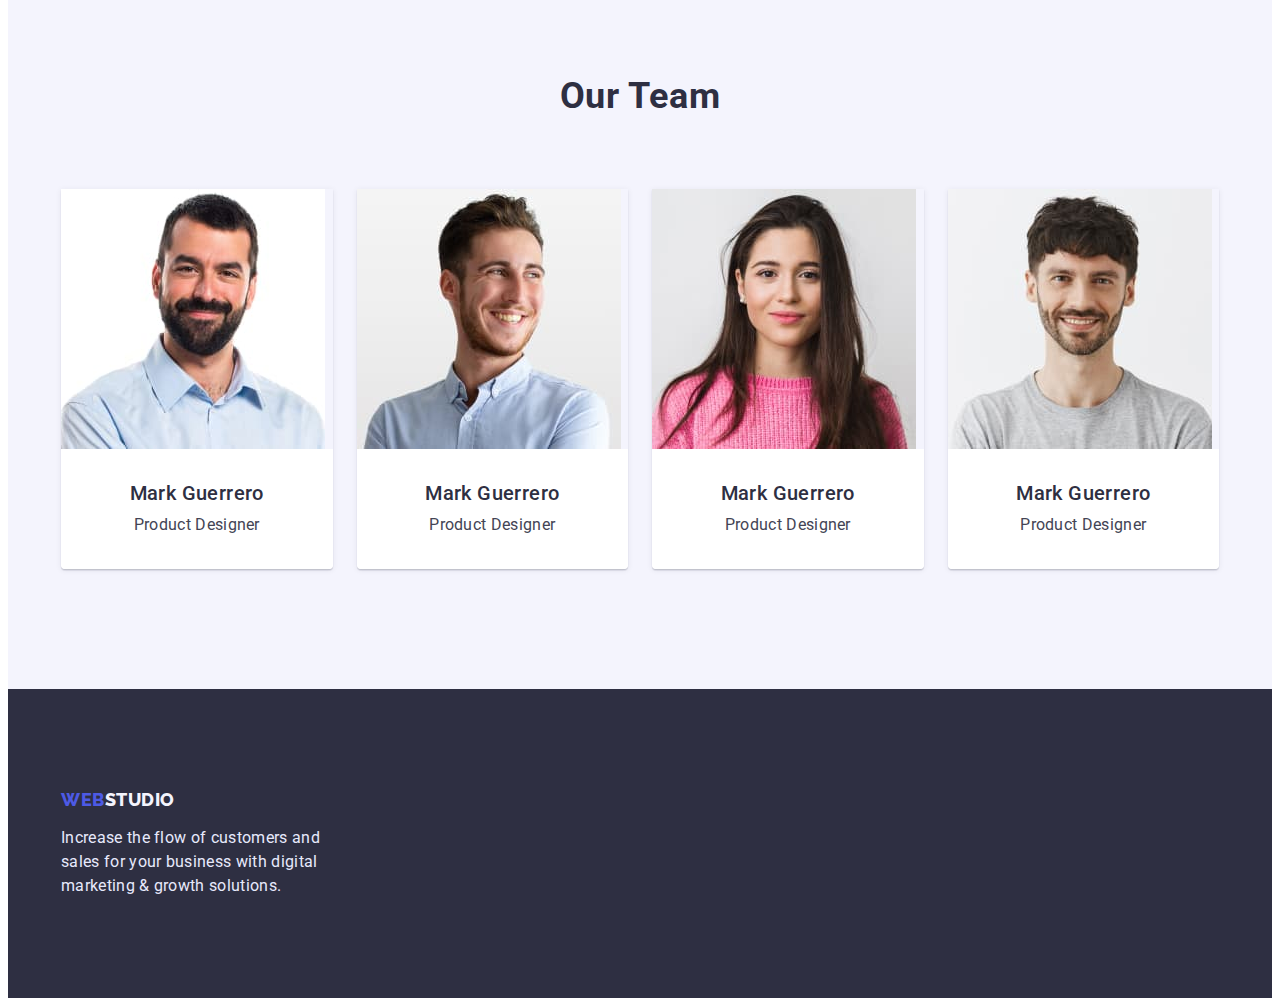
==== commit e89bc93d: "corrections as per the mentor's remarks" ====
--- a/index.html
+++ b/index.html
@@ -60,7 +60,7 @@
       <!-- Hero -->
 
       <section class="hero-section">
-        <div class="container hero-container">
+        <div class="container">
           <h1 class="hero-caption">Effective Solutions for Your Business</h1>
           <button type="button" class="button hero-button">
             Order Service
@@ -209,14 +209,16 @@
     <!-- Footer -->
 
     <footer class="footer">
-      <div class="container footer-container">
-        <a class="link footer-link" href="./index.html"
-          >Web<span class="footer-element">Studio</span></a
-        >
-        <p class="footer-text">
-          Increase the flow of customers and sales for your business with
-          digital marketing & growth solutions.
-        </p>
+      <div class="container">
+        <div class="footer-container">
+          <a class="link footer-link" href="./index.html"
+            >Web<span class="footer-element">Studio</span></a
+          >
+          <p class="footer-text">
+            Increase the flow of customers and sales for your business with
+            digital marketing & growth solutions.
+          </p>
+        </div>
       </div>
     </footer>
   </body>
--- a/css/styles.css
+++ b/css/styles.css
@@ -200,8 +200,6 @@
 .hero-section {
   background-color: var(--navyblue-dark-color);
   text-align: center;
-}
-.hero-container {
   padding-top: 188px;
   padding-bottom: 188px;
 }
@@ -264,6 +262,7 @@
 }
 
 .team-card {
+  flex-basis: calc((100% - 3 * 24px) / 4);
   box-shadow: 0px 1px 6px rgba(46, 47, 66, 0.08),
     0px 1px 1px rgba(46, 47, 66, 0.16), 0px 2px 1px rgba(46, 47, 66, 0.08);
   border-radius: 0px 0px 4px 4px;
@@ -275,18 +274,24 @@
   border-radius: 0px 0px 4px 4px;
 }
 
+.section-title {
+  margin-bottom: 8px;
+}
+
 /* --- Footer --- */
 
 .footer {
   background-color: var(--navyblue-dark-color);
-}
-
-.footer-container {
   padding-top: 100px;
   padding-bottom: 100px;
 }
 
+.footer-container {
+  width: 264px;
+}
+
 .footer-link {
+  display: inline-block;
   font-family: "Raleway", sans-serif;
   font-weight: 800;
   font-size: 18px;
@@ -303,8 +308,6 @@
 
 .footer-text {
   color: var(--cornflower-accent-color);
-  max-width: 264px;
-  /* margin-top: 16px; */
 }
 
 /* --- Portfolio page --- */
@@ -328,7 +331,7 @@
   box-shadow: 0px 3px 1px rgba(0, 0, 0, 0.1), 0px 2px 1px rgba(0, 0, 0, 0.08),
     0px 2px 2px rgba(0, 0, 0, 0.12);
   border-radius: 4px;
-  border: none;
+  border: 1px solid var(--ocean-pressed-color);
 }
 
 .button-list {
